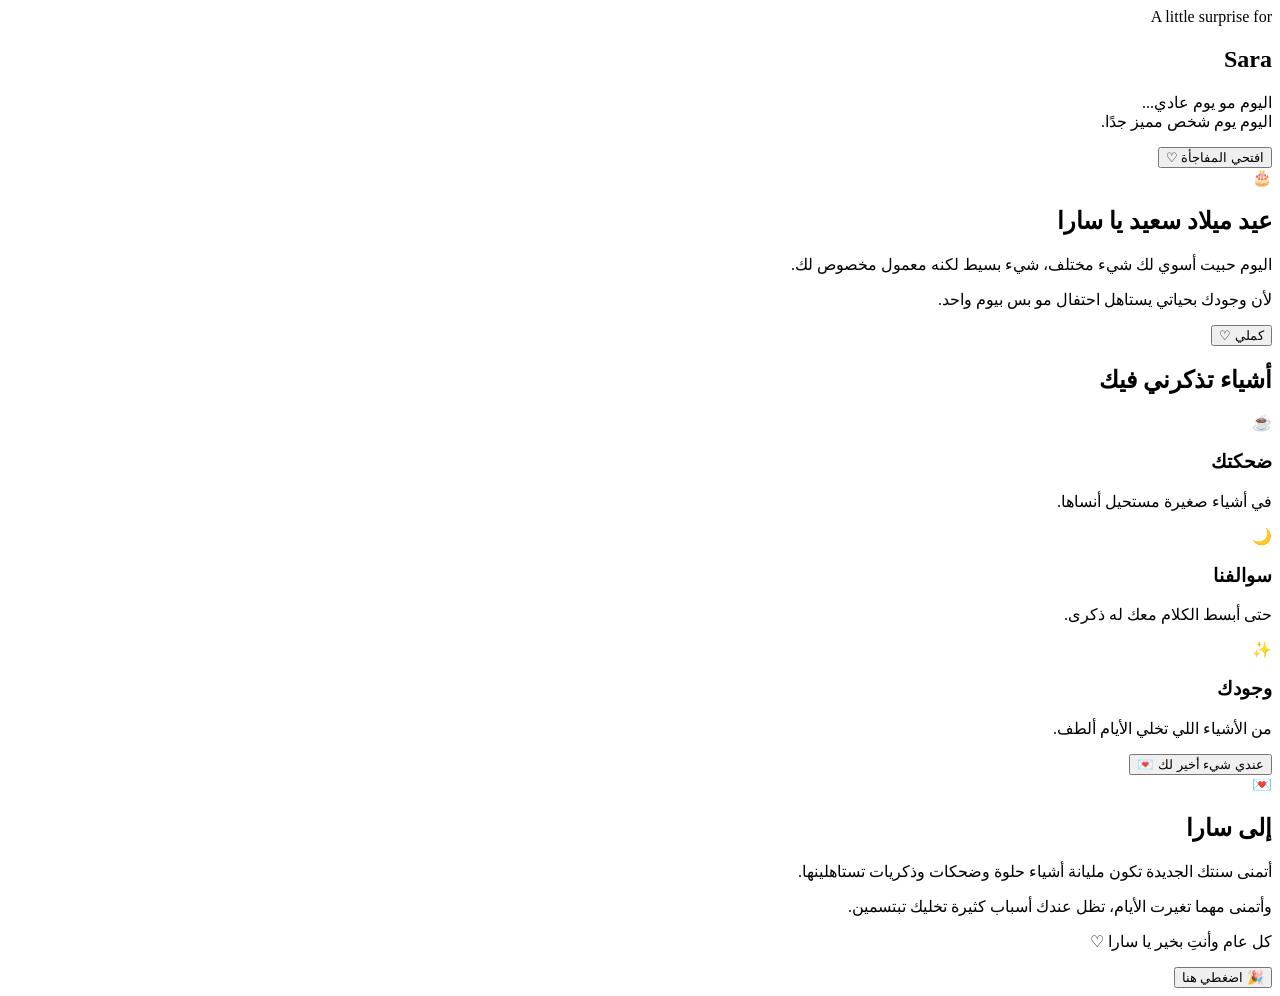
==== index.html @ b74b4554 "Create index.html" ====
<!DOCTYPE html>
<html lang="ar" dir="rtl">

<head>
  <meta charset="UTF-8">
  <meta name="viewport" content="width=device-width, initial-scale=1.0">

  <title>For Sara ♡</title>

  <link rel="stylesheet" href="style.css">
</head>

<body>

  <div class="stars"></div>

  <main class="container">

    <!-- شاشة البداية -->
    <section class="hero" id="hero">

      <div class="small-text">
        A little surprise for
      </div>

      <h1>Sara</h1>

      <p>
        اليوم مو يوم عادي...
        <br>
        اليوم يوم شخص مميز جدًا.
      </p>

      <button id="startBtn">
        افتحي المفاجأة ♡
      </button>

    </section>


    <!-- رسالة البداية -->
    <section class="message hidden" id="message">

      <div class="card">

        <span class="icon">🎂</span>

        <h2>عيد ميلاد سعيد يا سارا</h2>

        <p>
          اليوم حبيت أسوي لك شيء مختلف،
          شيء بسيط لكنه معمول مخصوص لك.
        </p>

        <p>
          لأن وجودك بحياتي يستاهل احتفال
          مو بس بيوم واحد.
        </p>

        <button id="memoriesBtn">
          كملي ♡
        </button>

      </div>

    </section>


    <!-- الذكريات -->
    <section class="memories hidden" id="memories">

      <h2>أشياء تذكرني فيك</h2>

      <div class="memory-grid">

        <div class="memory-card">
          <span>☕</span>
          <h3>ضحكتك</h3>
          <p>في أشياء صغيرة مستحيل أنساها.</p>
        </div>

        <div class="memory-card">
          <span>🌙</span>
          <h3>سوالفنا</h3>
          <p>حتى أبسط الكلام معك له ذكرى.</p>
        </div>

        <div class="memory-card">
          <span>✨</span>
          <h3>وجودك</h3>
          <p>من الأشياء اللي تخلي الأيام ألطف.</p>
        </div>

      </div>

      <button id="letterBtn">
        عندي شيء أخير لك 💌
      </button>

    </section>


    <!-- الرسالة الأخيرة -->
    <section class="letter hidden" id="letter">

      <div class="letter-card">

        <div class="envelope">💌</div>

        <h2>إلى سارا</h2>

        <p>
          أتمنى سنتك الجديدة تكون مليانة
          أشياء حلوة وضحكات وذكريات تستاهلينها.
        </p>

        <p>
          وأتمنى مهما تغيرت الأيام،
          تظل عندك أسباب كثيرة تخليك تبتسمين.
        </p>

        <p class="final-line">
          كل عام وأنتِ بخير يا سارا ♡
        </p>

        <button id="celebrateBtn">
          🎉 اضغطي هنا
        </button>

      </div>

    </section>

  </main>

  <div id="confetti"></div>

  <script src="script.js"></script>

</body>

</html>
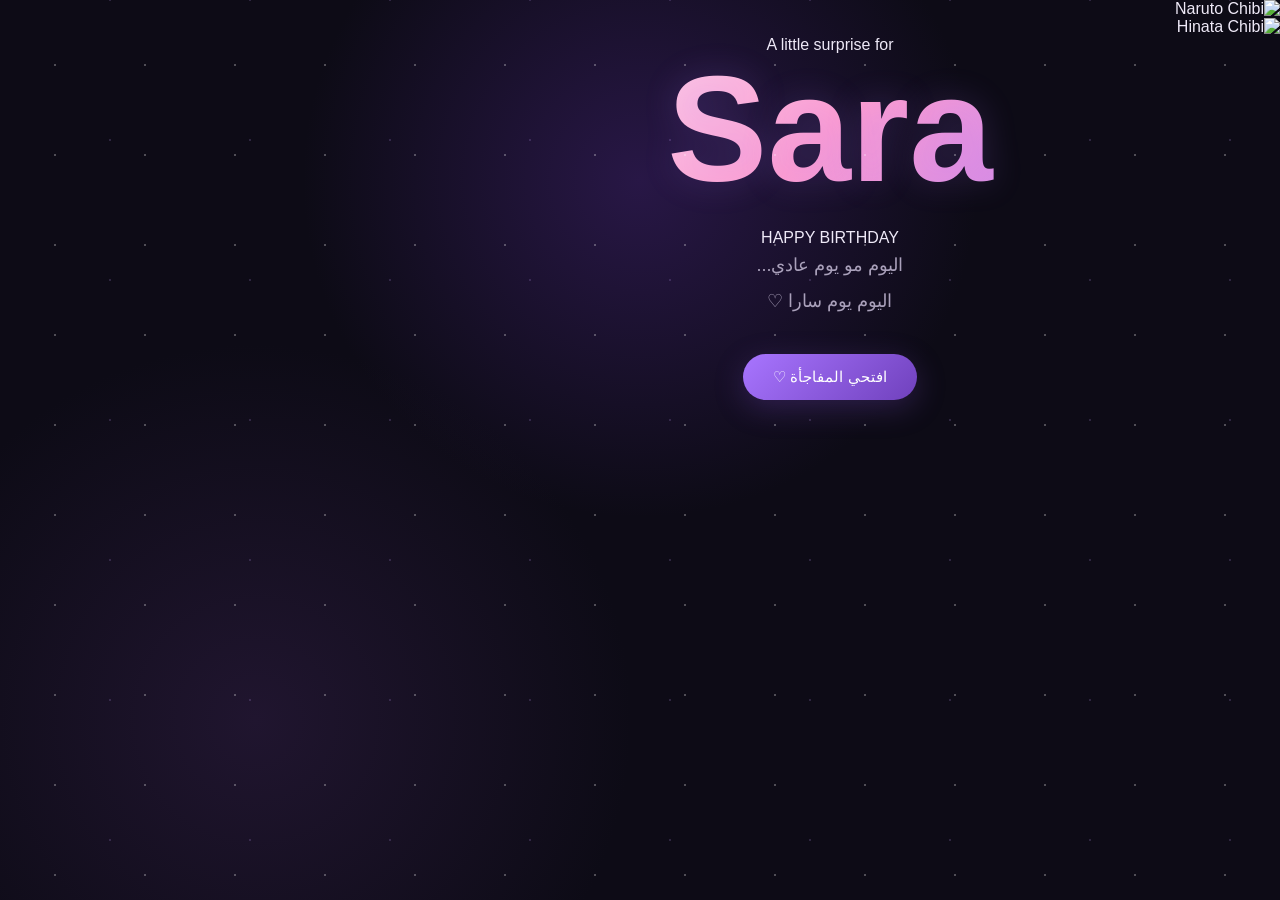
==== commit cb4d44b7: "Update index.html" ====
--- a/index.html
+++ b/index.html
@@ -5,126 +5,104 @@
   <meta charset="UTF-8">
   <meta name="viewport" content="width=device-width, initial-scale=1.0">
 
-  <title>For Sara ♡</title>
+  <title>Happy Birthday Sara ♡</title>
 
   <link rel="stylesheet" href="style.css">
 </head>
 
 <body>
 
-  <div class="stars"></div>
+  <!-- خلفية النجوم -->
+  <div class="background">
+    <div class="stars"></div>
+    <div class="glow glow-one"></div>
+    <div class="glow glow-two"></div>
+  </div>
 
-  <main class="container">
 
-    <!-- شاشة البداية -->
-    <section class="hero" id="hero">
+  <!-- الشخصيات الطافية -->
 
-      <div class="small-text">
+  <div class="character character-naruto">
+    <img
+      src="assets/images/naruto-chibi.png"
+      alt="Naruto Chibi"
+    >
+  </div>
+
+  <div class="character character-hinata">
+    <img
+      src="assets/images/hinata-chibi.png"
+      alt="Hinata Chibi"
+    >
+  </div>
+
+
+  <!-- المحتوى الرئيسي -->
+
+  <main>
+
+    <section class="hero">
+
+      <div class="small-title">
         A little surprise for
       </div>
 
       <h1>Sara</h1>
 
-      <p>
+      <div class="birthday-text">
+        HAPPY BIRTHDAY
+      </div>
+
+      <p class="intro">
         اليوم مو يوم عادي...
         <br>
-        اليوم يوم شخص مميز جدًا.
+        اليوم يوم سارا ♡
       </p>
 
-      <button id="startBtn">
-        افتحي المفاجأة ♡
+      <button
+        class="main-button"
+        id="openButton"
+      >
+        افتحي المفاجأة
+        <span>♡</span>
       </button>
 
     </section>
 
 
-    <!-- رسالة البداية -->
-    <section class="message hidden" id="message">
+    <!-- الرسالة -->
 
-      <div class="card">
+    <section
+      class="surprise hidden"
+      id="surprise"
+    >
 
-        <span class="icon">🎂</span>
+      <div class="message-card">
 
-        <h2>عيد ميلاد سعيد يا سارا</h2>
+        <div class="cake">
+          🎂
+        </div>
+
+        <h2>
+          كل عام وأنتِ بخير يا سارا ♡
+        </h2>
 
         <p>
-          اليوم حبيت أسوي لك شيء مختلف،
-          شيء بسيط لكنه معمول مخصوص لك.
+          أتمنى تكون هالسنة مختلفة عن كل سنة قبلها،
+          ومليانة أشياء حلوة وضحكات وذكريات
+          ما تنسينها.
         </p>
 
         <p>
-          لأن وجودك بحياتي يستاهل احتفال
-          مو بس بيوم واحد.
+          وهذا الموقع كله معمول مخصوص لك،
+          لأنك تستاهلين شيء خاص في يومك.
         </p>
 
-        <button id="memoriesBtn">
-          كملي ♡
-        </button>
-
-      </div>
-
-    </section>
-
-
-    <!-- الذكريات -->
-    <section class="memories hidden" id="memories">
-
-      <h2>أشياء تذكرني فيك</h2>
-
-      <div class="memory-grid">
-
-        <div class="memory-card">
-          <span>☕</span>
-          <h3>ضحكتك</h3>
-          <p>في أشياء صغيرة مستحيل أنساها.</p>
-        </div>
-
-        <div class="memory-card">
-          <span>🌙</span>
-          <h3>سوالفنا</h3>
-          <p>حتى أبسط الكلام معك له ذكرى.</p>
-        </div>
-
-        <div class="memory-card">
-          <span>✨</span>
-          <h3>وجودك</h3>
-          <p>من الأشياء اللي تخلي الأيام ألطف.</p>
-        </div>
-
-      </div>
-
-      <button id="letterBtn">
-        عندي شيء أخير لك 💌
-      </button>
-
-    </section>
-
-
-    <!-- الرسالة الأخيرة -->
-    <section class="letter hidden" id="letter">
-
-      <div class="letter-card">
-
-        <div class="envelope">💌</div>
-
-        <h2>إلى سارا</h2>
-
-        <p>
-          أتمنى سنتك الجديدة تكون مليانة
-          أشياء حلوة وضحكات وذكريات تستاهلينها.
-        </p>
-
-        <p>
-          وأتمنى مهما تغيرت الأيام،
-          تظل عندك أسباب كثيرة تخليك تبتسمين.
-        </p>
-
-        <p class="final-line">
-          كل عام وأنتِ بخير يا سارا ♡
-        </p>
-
-        <button id="celebrateBtn">
-          🎉 اضغطي هنا
+        <button
+          class="main-button"
+          id="celebrateButton"
+        >
+          احتفلي معي 🎉
         </button>
 
       </div>
@@ -133,7 +111,11 @@
 
   </main>
 
+
+  <!-- عناصر الاحتفال -->
+
   <div id="confetti"></div>
+
 
   <script src="script.js"></script>
 
--- a/style.css
+++ b/style.css
@@ -0,0 +1,391 @@
+* {
+  box-sizing: border-box;
+  margin: 0;
+  padding: 0;
+}
+
+:root {
+  --background: #0d0b16;
+  --background-light: #171225;
+  --purple: #a875ff;
+  --purple-light: #d3b4ff;
+  --pink: #ff9fcf;
+  --white: #ffffff;
+  --text: #eee9f7;
+  --muted: #aaa1bb;
+}
+
+html {
+  scroll-behavior: smooth;
+}
+
+body {
+  min-height: 100vh;
+  background:
+    radial-gradient(circle at 50% 20%, #281746 0%, transparent 35%),
+    radial-gradient(circle at 20% 80%, #20152f 0%, transparent 30%),
+    var(--background);
+
+  color: var(--text);
+  font-family: Arial, sans-serif;
+
+  overflow-x: hidden;
+}
+
+
+/* النجوم */
+
+.stars {
+  position: fixed;
+  inset: 0;
+
+  pointer-events: none;
+
+  background-image:
+    radial-gradient(circle, rgba(255,255,255,.8) 1px, transparent 1px),
+    radial-gradient(circle, rgba(207,167,255,.5) 1px, transparent 1px);
+
+  background-size: 90px 90px, 140px 140px;
+  background-position: 10px 20px, 40px 70px;
+
+  opacity: .35;
+}
+
+
+/* الحاوية */
+
+.container {
+  position: relative;
+  z-index: 2;
+
+  width: 100%;
+  min-height: 100vh;
+
+  display: flex;
+  justify-content: center;
+  align-items: center;
+
+  padding: 30px 20px;
+}
+
+
+/* الأقسام */
+
+.hero,
+.message,
+.memories,
+.letter {
+  width: 100%;
+  max-width: 900px;
+
+  text-align: center;
+
+  transition:
+    opacity .6s ease,
+    transform .6s ease;
+}
+
+
+/* البداية */
+
+.small-text {
+  color: var(--purple-light);
+
+  font-size: 15px;
+  letter-spacing: 3px;
+
+  margin-bottom: 20px;
+}
+
+.hero h1 {
+  font-size: clamp(70px, 15vw, 150px);
+
+  line-height: 1;
+
+  margin-bottom: 25px;
+
+  background: linear-gradient(
+    135deg,
+    #ffffff,
+    var(--pink),
+    var(--purple)
+  );
+
+  -webkit-background-clip: text;
+  background-clip: text;
+
+  color: transparent;
+
+  text-shadow:
+    0 0 35px rgba(168,117,255,.2);
+}
+
+.hero p {
+  color: var(--muted);
+
+  font-size: 18px;
+  line-height: 2;
+
+  margin-bottom: 35px;
+}
+
+
+/* الأزرار */
+
+button {
+  border: none;
+  outline: none;
+
+  padding: 14px 30px;
+
+  border-radius: 999px;
+
+  color: white;
+
+  font-size: 15px;
+
+  cursor: pointer;
+
+  background: linear-gradient(
+    135deg,
+    var(--purple),
+    #7041bd
+  );
+
+  box-shadow:
+    0 8px 30px rgba(137,82,220,.25);
+
+  transition:
+    transform .25s ease,
+    box-shadow .25s ease;
+}
+
+button:hover {
+  transform: translateY(-3px);
+
+  box-shadow:
+    0 12px 35px rgba(137,82,220,.4);
+}
+
+button:active {
+  transform: scale(.96);
+}
+
+
+/* البطاقات */
+
+.card,
+.letter-card {
+  width: 100%;
+  max-width: 650px;
+
+  margin: auto;
+
+  padding: 50px 35px;
+
+  border: 1px solid rgba(255,255,255,.08);
+
+  border-radius: 30px;
+
+  background: rgba(255,255,255,.045);
+
+  backdrop-filter: blur(15px);
+
+  box-shadow:
+    0 25px 80px rgba(0,0,0,.35);
+}
+
+.icon,
+.envelope {
+  display: block;
+
+  font-size: 55px;
+
+  margin-bottom: 20px;
+}
+
+.card h2,
+.memories h2,
+.letter-card h2 {
+  font-size: 32px;
+
+  margin-bottom: 25px;
+}
+
+.card p,
+.letter-card p {
+  color: var(--muted);
+
+  font-size: 17px;
+
+  line-height: 2;
+
+  margin-bottom: 18px;
+}
+
+
+/* الذكريات */
+
+.memories {
+  max-width: 1000px;
+}
+
+.memory-grid {
+  display: grid;
+
+  grid-template-columns:
+    repeat(3, 1fr);
+
+  gap: 20px;
+
+  margin: 35px 0;
+}
+
+.memory-card {
+  padding: 30px 20px;
+
+  border-radius: 24px;
+
+  background: rgba(255,255,255,.04);
+
+  border:
+    1px solid rgba(255,255,255,.07);
+
+  transition:
+    transform .3s ease,
+    background .3s ease;
+}
+
+.memory-card:hover {
+  transform: translateY(-8px);
+
+  background: rgba(168,117,255,.08);
+}
+
+.memory-card span {
+  font-size: 35px;
+
+  display: block;
+
+  margin-bottom: 15px;
+}
+
+.memory-card h3 {
+  margin-bottom: 10px;
+
+  font-size: 20px;
+}
+
+.memory-card p {
+  color: var(--muted);
+
+  line-height: 1.8;
+}
+
+
+/* الرسالة الأخيرة */
+
+.final-line {
+  color: var(--purple-light) !important;
+
+  font-size: 20px !important;
+
+  margin-top: 25px;
+}
+
+
+/* الإخفاء */
+
+.hidden {
+  display: none;
+}
+
+
+/* ظهور الأقسام */
+
+.show {
+  animation: fadeIn .8s ease forwards;
+}
+
+@keyframes fadeIn {
+
+  from {
+    opacity: 0;
+    transform: translateY(25px);
+  }
+
+  to {
+    opacity: 1;
+    transform: translateY(0);
+  }
+
+}
+
+
+/* الكونفيتي */
+
+.confetti-piece {
+  position: fixed;
+
+  top: -20px;
+
+  width: 8px;
+  height: 14px;
+
+  z-index: 999;
+
+  pointer-events: none;
+
+  animation:
+    fall 3s linear forwards;
+}
+
+@keyframes fall {
+
+  to {
+    transform:
+      translateY(110vh)
+      rotate(720deg);
+
+    opacity: 0;
+  }
+
+}
+
+
+/* الجوال */
+
+@media (max-width: 700px) {
+
+  .container {
+    padding: 20px 15px;
+  }
+
+  .hero h1 {
+    font-size: 80px;
+  }
+
+  .hero p {
+    font-size: 16px;
+  }
+
+  .card,
+  .letter-card {
+    padding: 40px 22px;
+  }
+
+  .card h2,
+  .memories h2,
+  .letter-card h2 {
+    font-size: 26px;
+  }
+
+  .memory-grid {
+    grid-template-columns: 1fr;
+  }
+
+  .memory-card {
+    padding: 25px;
+  }
+
+}
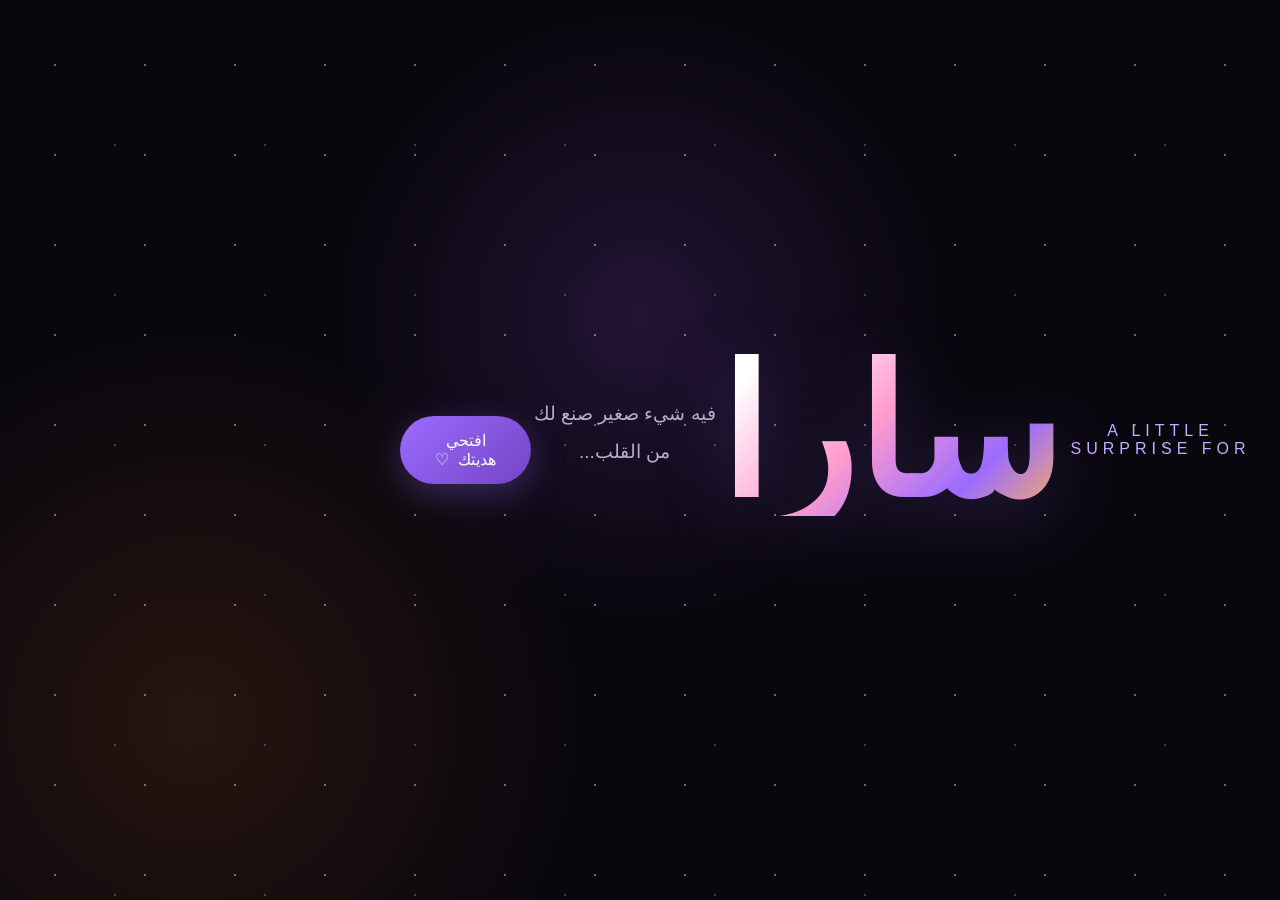
==== commit 8d1ff10a: "Update index.html" ====
--- a/index.html
+++ b/index.html
@@ -5,120 +5,50 @@
   <meta charset="UTF-8">
   <meta name="viewport" content="width=device-width, initial-scale=1.0">
 
-  <title>Happy Birthday Sara ♡</title>
+  <title>إلى سارا ♡</title>
 
   <link rel="stylesheet" href="style.css">
 </head>
 
 <body>
 
-  <!-- خلفية النجوم -->
-  <div class="background">
-    <div class="stars"></div>
-    <div class="glow glow-one"></div>
-    <div class="glow glow-two"></div>
-  </div>
+  <div class="stars"></div>
 
+  <main class="hero">
 
-  <!-- الشخصيات الطافية -->
+    <div class="small-title">A LITTLE SURPRISE FOR</div>
 
-  <div class="character character-naruto">
-    <img
-      src="assets/images/naruto-chibi.png"
-      alt="Naruto Chibi"
-    >
-  </div>
+    <h1>سارا</h1>
 
-  <div class="character character-hinata">
-    <img
-      src="assets/images/hinata-chibi.png"
-      alt="Hinata Chibi"
-    >
-  </div>
+    <p class="intro">
+      فيه شيء صغير صنع لك من القلب...
+    </p>
 
-
-  <!-- المحتوى الرئيسي -->
-
-  <main>
-
-    <section class="hero">
-
-      <div class="small-title">
-        A little surprise for
-      </div>
-
-      <h1>Sara</h1>
-
-      <div class="birthday-text">
-        HAPPY BIRTHDAY
-      </div>
-
-      <p class="intro">
-        اليوم مو يوم عادي...
-        <br>
-        اليوم يوم سارا ♡
-      </p>
-
-      <button
-        class="main-button"
-        id="openButton"
-      >
-        افتحي المفاجأة
-        <span>♡</span>
-      </button>
-
-    </section>
-
-
-    <!-- الرسالة -->
-
-    <section
-      class="surprise hidden"
-      id="surprise"
-    >
-
-      <div class="message-card">
-
-        <div class="cake">
-          🎂
-        </div>
-
-        <h2>
-          كل عام وأنتِ بخير يا سارا ♡
-        </h2>
-
-        <p>
-          أتمنى تكون هالسنة مختلفة عن كل سنة قبلها،
-          ومليانة أشياء حلوة وضحكات وذكريات
-          ما تنسينها.
-        </p>
-
-        <p>
-          وهذا الموقع كله معمول مخصوص لك،
-          لأنك تستاهلين شيء خاص في يومك.
-        </p>
-
-        <button
-          class="main-button"
-          id="celebrateButton"
-        >
-          احتفلي معي 🎉
-        </button>
-
-      </div>
-
-    </section>
+    <button id="openButton" class="main-button">
+      افتحي هديتك
+      <span>♡</span>
+    </button>
 
   </main>
 
+  <section id="surprise" class="surprise hidden">
 
-  <!-- عناصر الاحتفال -->
+    <div class="gift-icon">🎁</div>
 
-  <div id="confetti"></div>
+    <h2>عندي لك كم شيء...</h2>
 
+    <p>
+      بس لازم تكمّلين للنهاية عشان توصّلين لآخر مفاجأة.
+    </p>
+
+    <button id="nextButton" class="main-button">
+      كمّلي
+      <span>→</span>
+    </button>
+
+  </section>
 
   <script src="script.js"></script>
 
 </body>
-
 </html>
--- a/style.css
+++ b/style.css
@@ -5,15 +5,25 @@
 }
 
 :root {
-  --background: #0d0b16;
-  --background-light: #171225;
-  --purple: #a875ff;
-  --purple-light: #d3b4ff;
-  --pink: #ff9fcf;
+  --orange: #ff7a18;
+  --orange-light: #ffb15c;
+
+  --purple: #9b6cff;
+  --purple-light: #c8aaff;
+
+  --pink: #ff9bcf;
+
   --white: #ffffff;
-  --text: #eee9f7;
-  --muted: #aaa1bb;
-}
+  --text: #f8f3ff;
+  --muted: #b8aec7;
+
+  --background: #09070e;
+}
+
+
+/* =========================
+   الصفحة
+========================= */
 
 html {
   scroll-behavior: smooth;
@@ -21,199 +31,546 @@
 
 body {
   min-height: 100vh;
+
+  overflow-x: hidden;
+
   background:
-    radial-gradient(circle at 50% 20%, #281746 0%, transparent 35%),
-    radial-gradient(circle at 20% 80%, #20152f 0%, transparent 30%),
+    radial-gradient(
+      circle at 50% 35%,
+      rgba(122, 65, 190, 0.22),
+      transparent 35%
+    ),
+    radial-gradient(
+      circle at 15% 80%,
+      rgba(255, 122, 24, 0.12),
+      transparent 30%
+    ),
     var(--background);
 
   color: var(--text);
-  font-family: Arial, sans-serif;
-
-  overflow-x: hidden;
-}
-
-
-/* النجوم */
+
+  font-family:
+    Arial,
+    "Tahoma",
+    sans-serif;
+}
+
+
+/* =========================
+   الخلفية
+========================= */
+
+.background {
+  position: fixed;
+
+  inset: 0;
+
+  z-index: 0;
+
+  pointer-events: none;
+
+  overflow: hidden;
+}
 
 .stars {
-  position: fixed;
+  position: absolute;
+
   inset: 0;
 
-  pointer-events: none;
+  opacity: 0.5;
 
   background-image:
-    radial-gradient(circle, rgba(255,255,255,.8) 1px, transparent 1px),
-    radial-gradient(circle, rgba(207,167,255,.5) 1px, transparent 1px);
-
-  background-size: 90px 90px, 140px 140px;
-  background-position: 10px 20px, 40px 70px;
-
-  opacity: .35;
-}
-
-
-/* الحاوية */
-
-.container {
+    radial-gradient(
+      circle,
+      rgba(255,255,255,0.8) 1px,
+      transparent 1px
+    ),
+    radial-gradient(
+      circle,
+      rgba(255,160,220,0.6) 1px,
+      transparent 1px
+    );
+
+  background-size:
+    90px 90px,
+    150px 150px;
+
+  background-position:
+    10px 20px,
+    40px 70px;
+
+  animation: starsMove 20s linear infinite;
+}
+
+
+@keyframes starsMove {
+
+  from {
+    background-position:
+      10px 20px,
+      40px 70px;
+  }
+
+  to {
+    background-position:
+      100px 120px,
+      170px 160px;
+  }
+
+}
+
+
+/* الإضاءات */
+
+.glow {
+  position: absolute;
+
+  border-radius: 50%;
+
+  filter: blur(80px);
+
+  opacity: 0.25;
+}
+
+.glow-one {
+  width: 350px;
+  height: 350px;
+
+  background: var(--purple);
+
+  top: 10%;
+  left: 15%;
+}
+
+.glow-two {
+  width: 300px;
+  height: 300px;
+
+  background: var(--orange);
+
+  bottom: 10%;
+  right: 10%;
+}
+
+
+/* =========================
+   المحتوى
+========================= */
+
+main {
   position: relative;
-  z-index: 2;
-
+
+  z-index: 5;
+
+  min-height: 100vh;
+
+  display: flex;
+
+  justify-content: center;
+
+  align-items: center;
+
+  padding: 30px 20px;
+}
+
+
+/* =========================
+   الصفحة الرئيسية
+========================= */
+
+.hero {
   width: 100%;
-  min-height: 100vh;
-
-  display: flex;
-  justify-content: center;
-  align-items: center;
-
-  padding: 30px 20px;
-}
-
-
-/* الأقسام */
-
-.hero,
-.message,
-.memories,
-.letter {
-  width: 100%;
+
   max-width: 900px;
 
   text-align: center;
 
-  transition:
-    opacity .6s ease,
-    transform .6s ease;
-}
-
-
-/* البداية */
-
-.small-text {
+  animation: heroAppear 1.2s ease;
+}
+
+
+@keyframes heroAppear {
+
+  from {
+    opacity: 0;
+
+    transform:
+      translateY(30px)
+      scale(0.96);
+  }
+
+  to {
+    opacity: 1;
+
+    transform:
+      translateY(0)
+      scale(1);
+  }
+
+}
+
+
+/* النص الصغير */
+
+.small-title {
+  margin-bottom: 20px;
+
   color: var(--purple-light);
 
-  font-size: 15px;
-  letter-spacing: 3px;
-
-  margin-bottom: 20px;
-}
+  font-size: 16px;
+
+  letter-spacing: 5px;
+
+  text-transform: uppercase;
+}
+
+
+/* اسم سارا */
 
 .hero h1 {
-  font-size: clamp(70px, 15vw, 150px);
-
-  line-height: 1;
-
-  margin-bottom: 25px;
-
-  background: linear-gradient(
-    135deg,
-    #ffffff,
-    var(--pink),
-    var(--purple)
+  font-size: clamp(
+    80px,
+    18vw,
+    180px
   );
+
+  line-height: 0.9;
+
+  font-weight: 800;
+
+  margin-bottom: 30px;
+
+  background:
+    linear-gradient(
+      135deg,
+      #ffffff 10%,
+      var(--pink) 45%,
+      var(--purple) 75%,
+      var(--orange-light)
+    );
 
   -webkit-background-clip: text;
   background-clip: text;
 
   color: transparent;
 
-  text-shadow:
-    0 0 35px rgba(168,117,255,.2);
-}
-
-.hero p {
+  filter:
+    drop-shadow(
+      0 15px 35px
+      rgba(155,108,255,0.25)
+    );
+}
+
+
+/* Happy Birthday */
+
+.birthday-text {
+  display: inline-block;
+
+  padding: 9px 22px;
+
+  border-radius: 999px;
+
+  border:
+    1px solid
+    rgba(255,255,255,0.1);
+
+  background:
+    rgba(255,255,255,0.04);
+
+  color: var(--orange-light);
+
+  font-size: 14px;
+
+  letter-spacing: 4px;
+
+  margin-bottom: 25px;
+}
+
+
+.intro {
   color: var(--muted);
 
-  font-size: 18px;
+  font-size: 19px;
+
   line-height: 2;
 
   margin-bottom: 35px;
 }
 
 
-/* الأزرار */
-
-button {
+/* =========================
+   الزر
+========================= */
+
+.main-button {
   border: none;
-  outline: none;
-
-  padding: 14px 30px;
+
+  padding: 15px 30px;
 
   border-radius: 999px;
 
+  cursor: pointer;
+
   color: white;
 
-  font-size: 15px;
-
-  cursor: pointer;
-
-  background: linear-gradient(
-    135deg,
-    var(--purple),
-    #7041bd
-  );
+  font-size: 16px;
+
+  background:
+    linear-gradient(
+      135deg,
+      var(--purple),
+      #7444c5
+    );
 
   box-shadow:
-    0 8px 30px rgba(137,82,220,.25);
+    0 10px 35px
+    rgba(155,108,255,0.3);
 
   transition:
-    transform .25s ease,
-    box-shadow .25s ease;
-}
-
-button:hover {
-  transform: translateY(-3px);
+    transform 0.25s ease,
+    box-shadow 0.25s ease;
+}
+
+
+.main-button span {
+  margin-right: 5px;
+}
+
+
+.main-button:hover {
+  transform: translateY(-4px);
 
   box-shadow:
-    0 12px 35px rgba(137,82,220,.4);
-}
-
-button:active {
-  transform: scale(.96);
-}
-
-
-/* البطاقات */
-
-.card,
-.letter-card {
+    0 15px 45px
+    rgba(155,108,255,0.45);
+}
+
+
+.main-button:active {
+  transform: scale(0.95);
+}
+
+
+/* =========================
+   الشخصيات
+========================= */
+
+.character {
+  position: fixed;
+
+  z-index: 10;
+
+  width: 145px;
+
+  pointer-events: none;
+
+  user-select: none;
+}
+
+
+.character img {
+  display: block;
+
   width: 100%;
-  max-width: 650px;
-
-  margin: auto;
-
-  padding: 50px 35px;
-
-  border: 1px solid rgba(255,255,255,.08);
-
-  border-radius: 30px;
-
-  background: rgba(255,255,255,.045);
-
-  backdrop-filter: blur(15px);
+
+  height: auto;
+
+  object-fit: contain;
+
+  filter:
+    drop-shadow(
+      0 12px 15px
+      rgba(0,0,0,0.4)
+    );
+}
+
+
+/* ناروتو */
+
+.character-naruto {
+
+  left: 4%;
+
+  top: 15%;
+
+  animation:
+    narutoFloat
+    5s
+    ease-in-out
+    infinite;
+}
+
+
+@keyframes narutoFloat {
+
+  0% {
+    transform:
+      translateY(0)
+      rotate(-4deg);
+  }
+
+  50% {
+    transform:
+      translateY(-28px)
+      rotate(4deg);
+  }
+
+  100% {
+    transform:
+      translateY(0)
+      rotate(-4deg);
+  }
+
+}
+
+
+/* هيناتا */
+
+.character-hinata {
+
+  right: 4%;
+
+  bottom: 8%;
+
+  animation:
+    hinataFloat
+    4.5s
+    ease-in-out
+    infinite;
+}
+
+
+@keyframes hinataFloat {
+
+  0% {
+    transform:
+      translateY(0)
+      rotate(3deg);
+  }
+
+  50% {
+    transform:
+      translateY(-30px)
+      rotate(-3deg);
+  }
+
+  100% {
+    transform:
+      translateY(0)
+      rotate(3deg);
+  }
+
+}
+
+
+/* =========================
+   المفاجأة
+========================= */
+
+.surprise {
+  width: 100%;
+
+  max-width: 700px;
+
+  text-align: center;
+
+  animation:
+    surpriseAppear
+    0.8s
+    ease;
+}
+
+
+@keyframes surpriseAppear {
+
+  from {
+    opacity: 0;
+
+    transform:
+      translateY(35px)
+      scale(0.96);
+  }
+
+  to {
+    opacity: 1;
+
+    transform:
+      translateY(0)
+      scale(1);
+  }
+
+}
+
+
+.message-card {
+
+  padding: 55px 35px;
+
+  border-radius: 35px;
+
+  border:
+    1px solid
+    rgba(255,255,255,0.1);
+
+  background:
+    rgba(255,255,255,0.05);
+
+  backdrop-filter: blur(18px);
 
   box-shadow:
-    0 25px 80px rgba(0,0,0,.35);
-}
-
-.icon,
-.envelope {
-  display: block;
-
-  font-size: 55px;
+    0 30px 100px
+    rgba(0,0,0,0.4);
+}
+
+
+.cake {
+  font-size: 65px;
 
   margin-bottom: 20px;
-}
-
-.card h2,
-.memories h2,
-.letter-card h2 {
+
+  animation:
+    cakeBounce
+    1.5s
+    ease-in-out
+    infinite;
+}
+
+
+@keyframes cakeBounce {
+
+  0%,
+  100% {
+    transform: translateY(0);
+  }
+
+  50% {
+    transform: translateY(-8px);
+  }
+
+}
+
+
+.message-card h2 {
   font-size: 32px;
 
   margin-bottom: 25px;
-}
-
-.card p,
-.letter-card p {
+
+  background:
+    linear-gradient(
+      90deg,
+      var(--pink),
+      var(--purple-light)
+    );
+
+  -webkit-background-clip: text;
+  background-clip: text;
+
+  color: transparent;
+}
+
+
+.message-card p {
   color: var(--muted);
 
   font-size: 17px;
@@ -224,168 +581,124 @@
 }
 
 
-/* الذكريات */
-
-.memories {
-  max-width: 1000px;
-}
-
-.memory-grid {
-  display: grid;
-
-  grid-template-columns:
-    repeat(3, 1fr);
-
-  gap: 20px;
-
-  margin: 35px 0;
-}
-
-.memory-card {
-  padding: 30px 20px;
-
-  border-radius: 24px;
-
-  background: rgba(255,255,255,.04);
-
-  border:
-    1px solid rgba(255,255,255,.07);
-
-  transition:
-    transform .3s ease,
-    background .3s ease;
-}
-
-.memory-card:hover {
-  transform: translateY(-8px);
-
-  background: rgba(168,117,255,.08);
-}
-
-.memory-card span {
-  font-size: 35px;
-
-  display: block;
-
-  margin-bottom: 15px;
-}
-
-.memory-card h3 {
-  margin-bottom: 10px;
-
-  font-size: 20px;
-}
-
-.memory-card p {
-  color: var(--muted);
-
-  line-height: 1.8;
-}
-
-
-/* الرسالة الأخيرة */
-
-.final-line {
-  color: var(--purple-light) !important;
-
-  font-size: 20px !important;
-
-  margin-top: 25px;
-}
-
-
-/* الإخفاء */
+/* =========================
+   الإخفاء
+========================= */
 
 .hidden {
   display: none;
 }
 
 
-/* ظهور الأقسام */
-
-.show {
-  animation: fadeIn .8s ease forwards;
-}
-
-@keyframes fadeIn {
-
-  from {
-    opacity: 0;
-    transform: translateY(25px);
-  }
+/* =========================
+   الكونفيتي
+========================= */
+
+.confetti-piece {
+
+  position: fixed;
+
+  top: -20px;
+
+  width: 9px;
+
+  height: 16px;
+
+  z-index: 100;
+
+  pointer-events: none;
+
+  animation:
+    confettiFall
+    3.5s
+    linear
+    forwards;
+}
+
+
+@keyframes confettiFall {
 
   to {
-    opacity: 1;
-    transform: translateY(0);
-  }
-
-}
-
-
-/* الكونفيتي */
-
-.confetti-piece {
-  position: fixed;
-
-  top: -20px;
-
-  width: 8px;
-  height: 14px;
-
-  z-index: 999;
-
-  pointer-events: none;
-
-  animation:
-    fall 3s linear forwards;
-}
-
-@keyframes fall {
-
-  to {
+
     transform:
       translateY(110vh)
       rotate(720deg);
 
     opacity: 0;
-  }
-
-}
-
-
-/* الجوال */
+
+  }
+
+}
+
+
+/* =========================
+   الجوال
+========================= */
 
 @media (max-width: 700px) {
 
-  .container {
-    padding: 20px 15px;
-  }
+  main {
+    padding:
+      30px 15px;
+  }
+
+
+  .small-title {
+    font-size: 12px;
+
+    letter-spacing: 3px;
+  }
+
 
   .hero h1 {
-    font-size: 80px;
-  }
-
-  .hero p {
+    font-size: 90px;
+  }
+
+
+  .birthday-text {
+    font-size: 11px;
+
+    letter-spacing: 3px;
+  }
+
+
+  .intro {
     font-size: 16px;
   }
 
-  .card,
-  .letter-card {
-    padding: 40px 22px;
-  }
-
-  .card h2,
-  .memories h2,
-  .letter-card h2 {
-    font-size: 26px;
-  }
-
-  .memory-grid {
-    grid-template-columns: 1fr;
-  }
-
-  .memory-card {
-    padding: 25px;
-  }
-
-}
+
+  .character {
+    width: 85px;
+  }
+
+
+  .character-naruto {
+    left: 1%;
+
+    top: 9%;
+  }
+
+
+  .character-hinata {
+    right: 1%;
+
+    bottom: 4%;
+  }
+
+
+  .message-card {
+    padding:
+      40px 22px;
+  }
+
+
+  .message-card h2 {
+    font-size: 25px;
+  }
+
+
+  .message-card p {
+    font-size: 15px;
+  }
+
+}
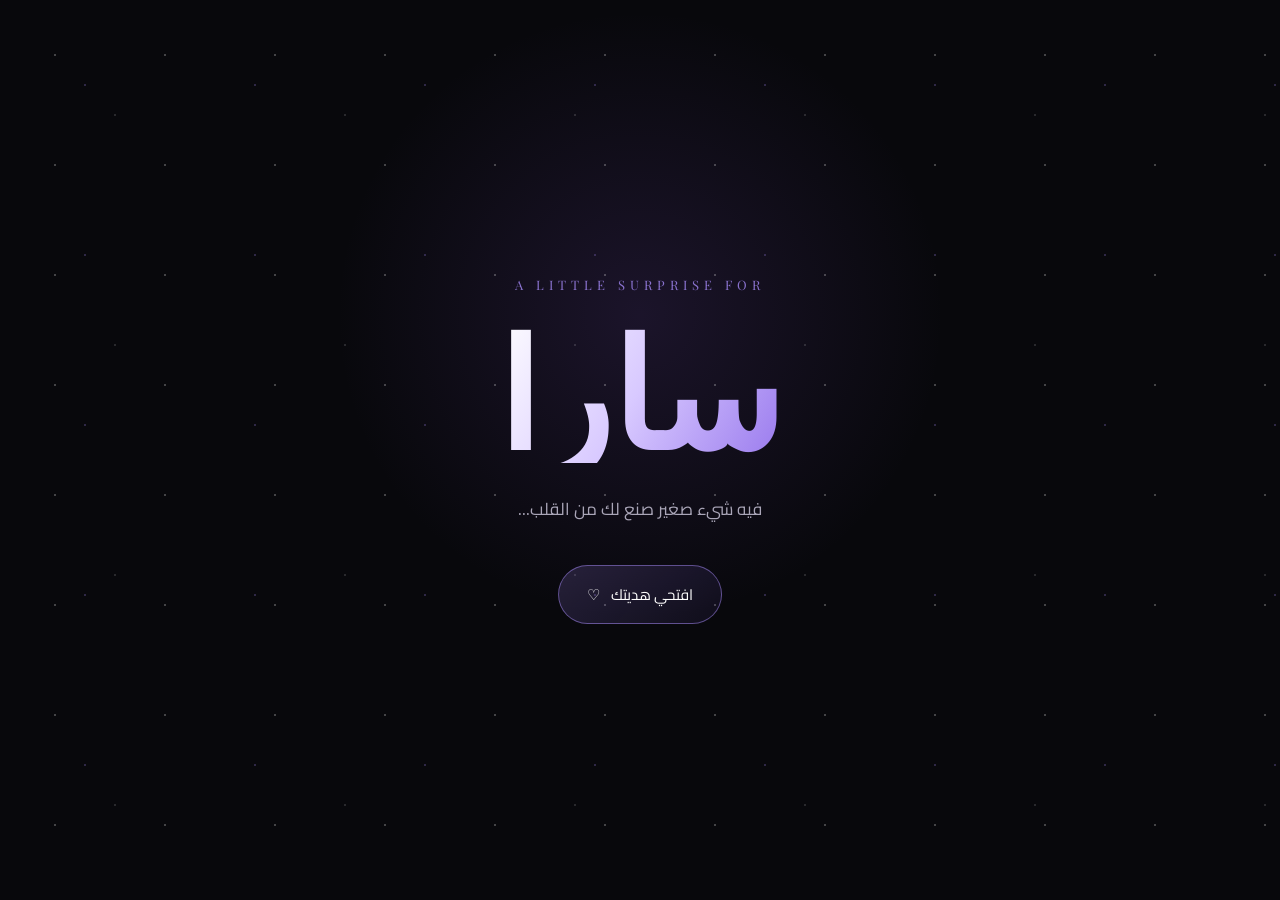
==== commit 901f7bed: "Update index.html" ====
--- a/index.html
+++ b/index.html
@@ -5,7 +5,7 @@
   <meta charset="UTF-8">
   <meta name="viewport" content="width=device-width, initial-scale=1.0">
 
-  <title>إلى سارا ♡</title>
+  <title>sara إلى  ♡</title>
 
   <link rel="stylesheet" href="style.css">
 </head>
--- a/style.css
+++ b/style.css
@@ -1,543 +1,259 @@
+@import url('https://fonts.googleapis.com/css2?family=Cairo:wght@400;500;600;700&family=Playfair+Display:wght@500;600&display=swap');
+
 * {
-  box-sizing: border-box;
   margin: 0;
   padding: 0;
+  box-sizing: border-box;
 }
 
 :root {
-  --orange: #ff7a18;
-  --orange-light: #ffb15c;
-
-  --purple: #9b6cff;
-  --purple-light: #c8aaff;
-
-  --pink: #ff9bcf;
-
-  --white: #ffffff;
-  --text: #f8f3ff;
-  --muted: #b8aec7;
-
-  --background: #09070e;
-}
-
-
-/* =========================
-   الصفحة
-========================= */
-
-html {
-  scroll-behavior: smooth;
+  --bg: #08080c;
+  --purple: #a78bfa;
+  --purple-dark: #6d4fd3;
+  --white: #f5f3ff;
+  --gray: #aaa6b8;
 }
 
 body {
   min-height: 100vh;
+  background:
+    radial-gradient(circle at 50% 35%, rgba(115, 74, 180, 0.18), transparent 35%),
+    var(--bg);
+
+  color: var(--white);
+
+  font-family: "Cairo", sans-serif;
 
   overflow-x: hidden;
-
-  background:
-    radial-gradient(
-      circle at 50% 35%,
-      rgba(122, 65, 190, 0.22),
-      transparent 35%
-    ),
-    radial-gradient(
-      circle at 15% 80%,
-      rgba(255, 122, 24, 0.12),
-      transparent 30%
-    ),
-    var(--background);
-
-  color: var(--text);
-
-  font-family:
-    Arial,
-    "Tahoma",
-    sans-serif;
-}
-
-
-/* =========================
-   الخلفية
-========================= */
-
-.background {
+}
+
+/* النجوم */
+
+.stars,
+.stars::before,
+.stars::after {
   position: fixed;
-
   inset: 0;
-
+  pointer-events: none;
+}
+
+.stars {
   z-index: 0;
-
-  pointer-events: none;
-
-  overflow: hidden;
-}
-
-.stars {
-  position: absolute;
-
-  inset: 0;
-
-  opacity: 0.5;
-
   background-image:
-    radial-gradient(
-      circle,
-      rgba(255,255,255,0.8) 1px,
-      transparent 1px
-    ),
-    radial-gradient(
-      circle,
-      rgba(255,160,220,0.6) 1px,
-      transparent 1px
-    );
-
-  background-size:
-    90px 90px,
-    150px 150px;
-
-  background-position:
-    10px 20px,
-    40px 70px;
-
+    radial-gradient(circle, rgba(255,255,255,.7) 1px, transparent 1px);
+  background-size: 110px 110px;
+  opacity: .35;
+}
+
+.stars::before {
+  content: "";
+  background-image:
+    radial-gradient(circle, rgba(167,139,250,.7) 1px, transparent 1px);
+  background-size: 170px 170px;
   animation: starsMove 20s linear infinite;
 }
 
+.stars::after {
+  content: "";
+  background-image:
+    radial-gradient(circle, rgba(255,255,255,.4) 1px, transparent 1px);
+  background-size: 230px 230px;
+  animation: starsMove 30s linear infinite reverse;
+}
 
 @keyframes starsMove {
-
   from {
-    background-position:
-      10px 20px,
-      40px 70px;
+    transform: translateY(0);
   }
 
   to {
-    background-position:
-      100px 120px,
-      170px 160px;
-  }
-
-}
-
-
-/* الإضاءات */
-
-.glow {
-  position: absolute;
-
-  border-radius: 50%;
-
-  filter: blur(80px);
-
-  opacity: 0.25;
-}
-
-.glow-one {
-  width: 350px;
-  height: 350px;
-
-  background: var(--purple);
-
-  top: 10%;
-  left: 15%;
-}
-
-.glow-two {
-  width: 300px;
-  height: 300px;
-
-  background: var(--orange);
-
-  bottom: 10%;
-  right: 10%;
-}
-
-
-/* =========================
-   المحتوى
-========================= */
-
-main {
+    transform: translateY(170px);
+  }
+}
+
+/* الصفحات */
+
+.hero,
+.surprise {
   position: relative;
-
-  z-index: 5;
+  z-index: 2;
 
   min-height: 100vh;
 
   display: flex;
-
+  flex-direction: column;
   justify-content: center;
-
   align-items: center;
 
-  padding: 30px 20px;
-}
-
-
-/* =========================
-   الصفحة الرئيسية
-========================= */
-
-.hero {
-  width: 100%;
-
-  max-width: 900px;
-
   text-align: center;
 
-  animation: heroAppear 1.2s ease;
-}
-
-
-@keyframes heroAppear {
+  padding: 30px;
+
+  transition:
+    opacity .7s ease,
+    transform .7s ease;
+}
+
+/* العنوان */
+
+.small-title {
+  font-family: "Playfair Display", serif;
+
+  font-size: 13px;
+  letter-spacing: 5px;
+
+  color: var(--purple);
+
+  margin-bottom: 20px;
+
+  opacity: .8;
+}
+
+h1 {
+  font-family: "Playfair Display", serif;
+
+  font-size: clamp(65px, 16vw, 150px);
+
+  line-height: 1;
+
+  margin-bottom: 30px;
+
+  background: linear-gradient(
+    120deg,
+    #fff,
+    #d8c9ff,
+    #9878ed
+  );
+
+  -webkit-background-clip: text;
+  background-clip: text;
+
+  color: transparent;
+
+  animation: titleGlow 3s ease-in-out infinite alternate;
+}
+
+@keyframes titleGlow {
 
   from {
-    opacity: 0;
-
-    transform:
-      translateY(30px)
-      scale(0.96);
+    filter: drop-shadow(0 0 5px rgba(167,139,250,.15));
   }
 
   to {
-    opacity: 1;
-
-    transform:
-      translateY(0)
-      scale(1);
-  }
-
-}
-
-
-/* النص الصغير */
-
-.small-title {
-  margin-bottom: 20px;
-
-  color: var(--purple-light);
-
-  font-size: 16px;
-
-  letter-spacing: 5px;
-
-  text-transform: uppercase;
-}
-
-
-/* اسم سارا */
-
-.hero h1 {
-  font-size: clamp(
-    80px,
-    18vw,
-    180px
-  );
-
-  line-height: 0.9;
-
-  font-weight: 800;
-
-  margin-bottom: 30px;
+    filter: drop-shadow(0 0 25px rgba(167,139,250,.45));
+  }
+
+}
+
+.intro {
+  color: var(--gray);
+
+  font-size: 17px;
+
+  margin-bottom: 40px;
+
+  opacity: 0;
+
+  animation: fadeUp 1s ease .5s forwards;
+}
+
+/* الزر */
+
+.main-button {
+  border: 1px solid rgba(167,139,250,.5);
 
   background:
     linear-gradient(
       135deg,
-      #ffffff 10%,
-      var(--pink) 45%,
-      var(--purple) 75%,
-      var(--orange-light)
+      rgba(167,139,250,.18),
+      rgba(109,79,211,.08)
     );
 
-  -webkit-background-clip: text;
-  background-clip: text;
-
-  color: transparent;
-
-  filter:
-    drop-shadow(
-      0 15px 35px
-      rgba(155,108,255,0.25)
-    );
-}
-
-
-/* Happy Birthday */
-
-.birthday-text {
-  display: inline-block;
-
-  padding: 9px 22px;
-
-  border-radius: 999px;
-
-  border:
-    1px solid
-    rgba(255,255,255,0.1);
-
-  background:
-    rgba(255,255,255,0.04);
-
-  color: var(--orange-light);
-
-  font-size: 14px;
-
-  letter-spacing: 4px;
-
-  margin-bottom: 25px;
-}
-
-
-.intro {
-  color: var(--muted);
-
-  font-size: 19px;
-
-  line-height: 2;
-
-  margin-bottom: 35px;
-}
-
-
-/* =========================
-   الزر
-========================= */
-
-.main-button {
-  border: none;
-
-  padding: 15px 30px;
-
-  border-radius: 999px;
+  color: white;
+
+  padding: 14px 28px;
+
+  border-radius: 50px;
+
+  font-family: "Cairo", sans-serif;
+
+  font-size: 15px;
 
   cursor: pointer;
 
-  color: white;
-
-  font-size: 16px;
+  transition: .3s ease;
+
+  box-shadow:
+    0 0 0 rgba(167,139,250,0);
+}
+
+.main-button span {
+  margin-right: 8px;
+}
+
+.main-button:hover {
+  transform: translateY(-4px);
+
+  border-color: var(--purple);
+
+  box-shadow:
+    0 10px 35px rgba(125,90,210,.25);
 
   background:
     linear-gradient(
       135deg,
-      var(--purple),
-      #7444c5
+      rgba(167,139,250,.3),
+      rgba(109,79,211,.15)
     );
-
-  box-shadow:
-    0 10px 35px
-    rgba(155,108,255,0.3);
-
-  transition:
-    transform 0.25s ease,
-    box-shadow 0.25s ease;
-}
-
-
-.main-button span {
-  margin-right: 5px;
-}
-
-
-.main-button:hover {
-  transform: translateY(-4px);
-
-  box-shadow:
-    0 15px 45px
-    rgba(155,108,255,0.45);
-}
-
+}
 
 .main-button:active {
-  transform: scale(0.95);
-}
-
-
-/* =========================
-   الشخصيات
-========================= */
-
-.character {
+  transform: scale(.96);
+}
+
+/* المفاجأة */
+
+.surprise {
   position: fixed;
 
-  z-index: 10;
-
-  width: 145px;
+  inset: 0;
+
+  background:
+    radial-gradient(
+      circle at center,
+      rgba(111,75,180,.2),
+      transparent 50%
+    ),
+    #08080c;
+
+  opacity: 0;
+
+  transform: scale(.96);
 
   pointer-events: none;
-
-  user-select: none;
-}
-
-
-.character img {
-  display: block;
-
-  width: 100%;
-
-  height: auto;
-
-  object-fit: contain;
-
-  filter:
-    drop-shadow(
-      0 12px 15px
-      rgba(0,0,0,0.4)
-    );
-}
-
-
-/* ناروتو */
-
-.character-naruto {
-
-  left: 4%;
-
-  top: 15%;
-
-  animation:
-    narutoFloat
-    5s
-    ease-in-out
-    infinite;
-}
-
-
-@keyframes narutoFloat {
-
-  0% {
-    transform:
-      translateY(0)
-      rotate(-4deg);
-  }
-
-  50% {
-    transform:
-      translateY(-28px)
-      rotate(4deg);
-  }
-
-  100% {
-    transform:
-      translateY(0)
-      rotate(-4deg);
-  }
-
-}
-
-
-/* هيناتا */
-
-.character-hinata {
-
-  right: 4%;
-
-  bottom: 8%;
-
-  animation:
-    hinataFloat
-    4.5s
-    ease-in-out
-    infinite;
-}
-
-
-@keyframes hinataFloat {
-
-  0% {
-    transform:
-      translateY(0)
-      rotate(3deg);
-  }
-
-  50% {
-    transform:
-      translateY(-30px)
-      rotate(-3deg);
-  }
-
-  100% {
-    transform:
-      translateY(0)
-      rotate(3deg);
-  }
-
-}
-
-
-/* =========================
-   المفاجأة
-========================= */
-
-.surprise {
-  width: 100%;
-
-  max-width: 700px;
-
-  text-align: center;
-
-  animation:
-    surpriseAppear
-    0.8s
-    ease;
-}
-
-
-@keyframes surpriseAppear {
-
-  from {
-    opacity: 0;
-
-    transform:
-      translateY(35px)
-      scale(0.96);
-  }
-
-  to {
-    opacity: 1;
-
-    transform:
-      translateY(0)
-      scale(1);
-  }
-
-}
-
-
-.message-card {
-
-  padding: 55px 35px;
-
-  border-radius: 35px;
-
-  border:
-    1px solid
-    rgba(255,255,255,0.1);
-
-  background:
-    rgba(255,255,255,0.05);
-
-  backdrop-filter: blur(18px);
-
-  box-shadow:
-    0 30px 100px
-    rgba(0,0,0,0.4);
-}
-
-
-.cake {
+}
+
+.surprise.active {
+  opacity: 1;
+
+  transform: scale(1);
+
+  pointer-events: auto;
+}
+
+.surprise.hidden {
+  display: none;
+}
+
+.gift-icon {
   font-size: 65px;
 
-  margin-bottom: 20px;
-
-  animation:
-    cakeBounce
-    1.5s
-    ease-in-out
-    infinite;
-}
-
-
-@keyframes cakeBounce {
+  margin-bottom: 25px;
+
+  animation: floatGift 2.5s ease-in-out infinite;
+}
+
+@keyframes floatGift {
 
   0%,
   100% {
@@ -545,160 +261,58 @@
   }
 
   50% {
-    transform: translateY(-8px);
-  }
-
-}
-
-
-.message-card h2 {
-  font-size: 32px;
-
-  margin-bottom: 25px;
-
-  background:
-    linear-gradient(
-      90deg,
-      var(--pink),
-      var(--purple-light)
-    );
-
-  -webkit-background-clip: text;
-  background-clip: text;
-
-  color: transparent;
-}
-
-
-.message-card p {
-  color: var(--muted);
-
-  font-size: 17px;
+    transform: translateY(-12px);
+  }
+
+}
+
+.surprise h2 {
+  font-size: clamp(28px, 7vw, 48px);
+
+  margin-bottom: 15px;
+}
+
+.surprise p {
+  color: var(--gray);
+
+  max-width: 500px;
 
   line-height: 2;
 
-  margin-bottom: 18px;
-}
-
-
-/* =========================
-   الإخفاء
-========================= */
-
-.hidden {
-  display: none;
-}
-
-
-/* =========================
-   الكونفيتي
-========================= */
-
-.confetti-piece {
-
-  position: fixed;
-
-  top: -20px;
-
-  width: 9px;
-
-  height: 16px;
-
-  z-index: 100;
-
-  pointer-events: none;
-
-  animation:
-    confettiFall
-    3.5s
-    linear
-    forwards;
-}
-
-
-@keyframes confettiFall {
+  margin-bottom: 30px;
+}
+
+/* ظهور */
+
+@keyframes fadeUp {
+
+  from {
+    opacity: 0;
+    transform: translateY(20px);
+  }
 
   to {
-
-    transform:
-      translateY(110vh)
-      rotate(720deg);
-
-    opacity: 0;
-
-  }
-
-}
-
-
-/* =========================
-   الجوال
-========================= */
-
-@media (max-width: 700px) {
-
-  main {
-    padding:
-      30px 15px;
-  }
-
+    opacity: 1;
+    transform: translateY(0);
+  }
+
+}
+
+/* موبايل */
+
+@media (max-width: 600px) {
 
   .small-title {
-    font-size: 12px;
-
+    font-size: 11px;
     letter-spacing: 3px;
   }
 
-
-  .hero h1 {
-    font-size: 90px;
-  }
-
-
-  .birthday-text {
-    font-size: 11px;
-
-    letter-spacing: 3px;
-  }
-
-
   .intro {
-    font-size: 16px;
-  }
-
-
-  .character {
-    width: 85px;
-  }
-
-
-  .character-naruto {
-    left: 1%;
-
-    top: 9%;
-  }
-
-
-  .character-hinata {
-    right: 1%;
-
-    bottom: 4%;
-  }
-
-
-  .message-card {
-    padding:
-      40px 22px;
-  }
-
-
-  .message-card h2 {
-    font-size: 25px;
-  }
-
-
-  .message-card p {
     font-size: 15px;
   }
 
-}
+  .main-button {
+    padding: 13px 24px;
+  }
+
+}
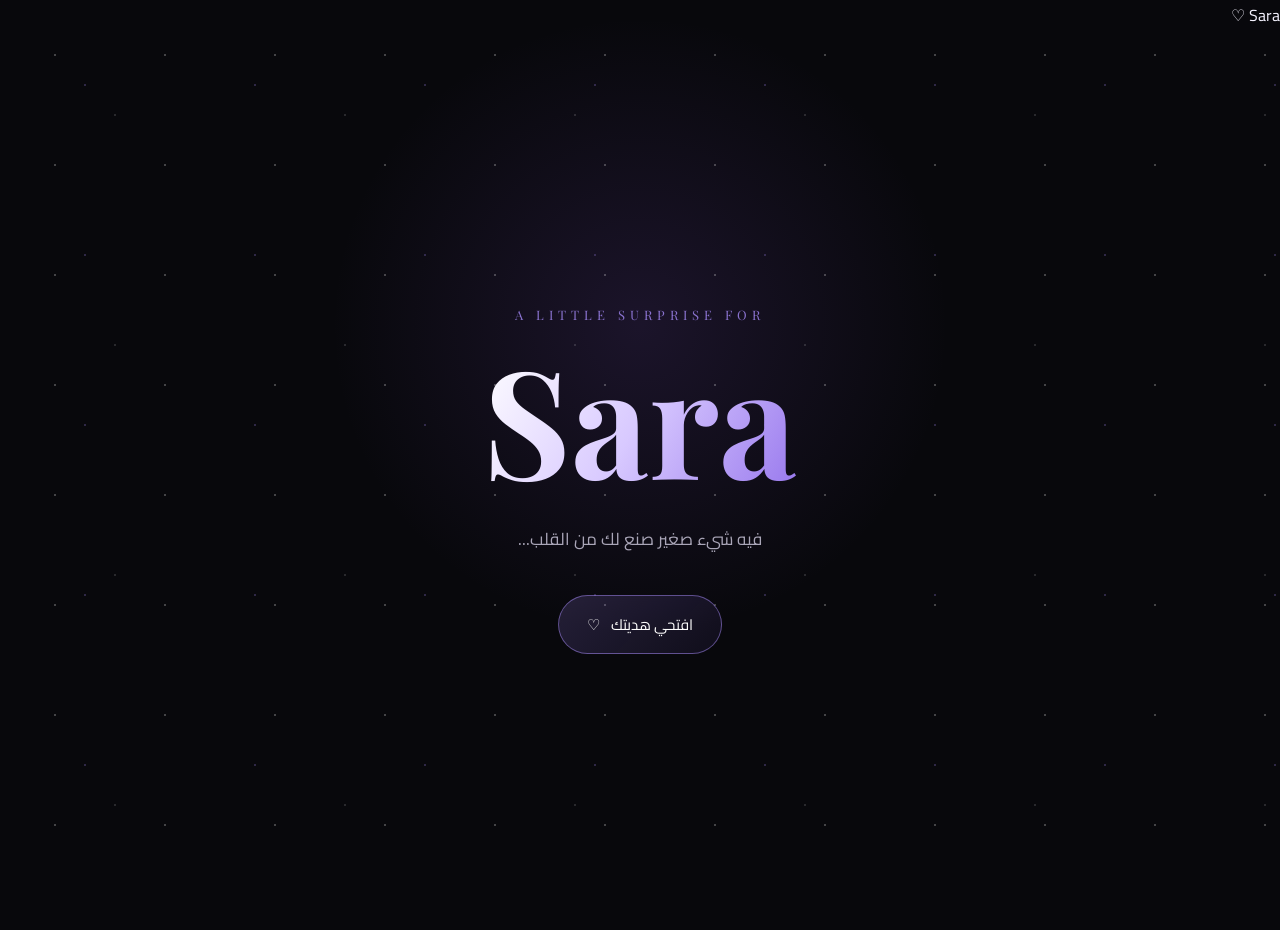
==== commit c3cd4b26: "Update index.html" ====
--- a/index.html
+++ b/index.html
@@ -1,54 +1,172 @@
-<!DOCTYPE html>
-<html lang="ar" dir="rtl">
+<!DOCTYPE html><html lang="ar" dir="rtl"><head>  <meta charset="UTF-8"><meta
+name="viewport"
+content="width=device-width, initial-scale=1.0"
 
-<head>
-  <meta charset="UTF-8">
-  <meta name="viewport" content="width=device-width, initial-scale=1.0">
+«»
 
-  <title>sara إلى  ♡</title>
+  <title>Sara ♡</title>  <link rel="stylesheet" href="style.css"></head><body>  <div class="stars"></div>  <!-- =========================
+       الصفحة الرئيسية
+  ========================= -->  <main class="hero" id="hero"><div class="small-title">
+  A LITTLE SURPRISE FOR
+</div>
 
-  <link rel="stylesheet" href="style.css">
-</head>
+<h1>
+  Sara
+</h1>
 
-<body>
+<p class="intro">
+  فيه شيء صغير صنع لك من القلب...
+</p>
 
-  <div class="stars"></div>
+<button
+  id="openButton"
+  class="main-button"
+>
+  افتحي هديتك
+  <span>♡</span>
+</button>
 
-  <main class="hero">
+  </main>  <!-- =========================
+       المفاجأة الأولى
+  ========================= -->  <section
+    id="surprise"
+    class="surprise hidden"
+  ><div class="gift-icon">
+  🎁
+</div>
 
-    <div class="small-title">A LITTLE SURPRISE FOR</div>
+<h2>
+  عندي لك كم شيء...
+</h2>
 
-    <h1>سارا</h1>
+<p>
+  بس لازم تكمّلين للنهاية
+  عشان توصّلين لآخر مفاجأة.
+</p>
 
-    <p class="intro">
-      فيه شيء صغير صنع لك من القلب...
-    </p>
+<button
+  id="nextButton"
+  class="main-button"
+>
+  كمّلي
+  <span>→</span>
+</button>
 
-    <button id="openButton" class="main-button">
-      افتحي هديتك
-      <span>♡</span>
-    </button>
+  </section>  <!-- =========================
+       المرحلة قبل الرسالة الأخيرة
+  ========================= -->  <section
+    id="beforeMessage"
+    class="surprise hidden"
+  ><div class="gift-icon">
+  ♡
+</div>
 
-  </main>
+<h2>
+  باقي شيء واحد...
+</h2>
 
-  <section id="surprise" class="surprise hidden">
+<p>
+  وصلتي لآخر خطوة تقريبًا.
+  <br><br>
+  قبل ما تنتهي الهدية،
+  فيه كلمة أخيرة أبيك تقرينها بنفسك.
+</p>
 
-    <div class="gift-icon">🎁</div>
+<button
+  id="messageButton"
+  class="main-button"
+>
+  كمّلي المفاجأة
+  <span>♡</span>
+</button>
 
-    <h2>عندي لك كم شيء...</h2>
+  </section>  <script>
 
-    <p>
-      بس لازم تكمّلين للنهاية عشان توصّلين لآخر مفاجأة.
-    </p>
+    const openButton =
+      document.getElementById("openButton");
 
-    <button id="nextButton" class="main-button">
-      كمّلي
-      <span>→</span>
-    </button>
+    const nextButton =
+      document.getElementById("nextButton");
 
-  </section>
+    const messageButton =
+      document.getElementById("messageButton");
 
-  <script src="script.js"></script>
+    const hero =
+      document.getElementById("hero");
 
-</body>
-</html>
+    const surprise =
+      document.getElementById("surprise");
+
+    const beforeMessage =
+      document.getElementById("beforeMessage");
+
+
+    /* =========================
+       فتح الهدية
+    ========================= */
+
+    openButton.addEventListener("click", () => {
+
+      hero.style.opacity = "0";
+      hero.style.transform = "scale(.96)";
+
+      setTimeout(() => {
+
+        hero.style.display = "none";
+
+        surprise.classList.remove("hidden");
+
+        requestAnimationFrame(() => {
+          surprise.classList.add("active");
+        });
+
+      }, 600);
+
+    });
+
+
+    /* =========================
+       الانتقال للمرحلة الجديدة
+    ========================= */
+
+    nextButton.addEventListener("click", () => {
+
+      surprise.style.opacity = "0";
+      surprise.style.transform = "translateY(-15px)";
+
+      setTimeout(() => {
+
+        surprise.style.display = "none";
+
+        beforeMessage.classList.remove("hidden");
+
+        requestAnimationFrame(() => {
+          beforeMessage.classList.add("active");
+        });
+
+      }, 500);
+
+    });
+
+
+    /* =========================
+       الرسالة الأخيرة
+    ========================= */
+
+    messageButton.addEventListener("click", () => {
+
+      document.body.style.transition =
+        "opacity .7s ease";
+
+      document.body.style.opacity = "0";
+
+      setTimeout(() => {
+
+        window.location.href =
+          "message.html";
+
+      }, 700);
+
+    });
+
+  </script></body></html>
